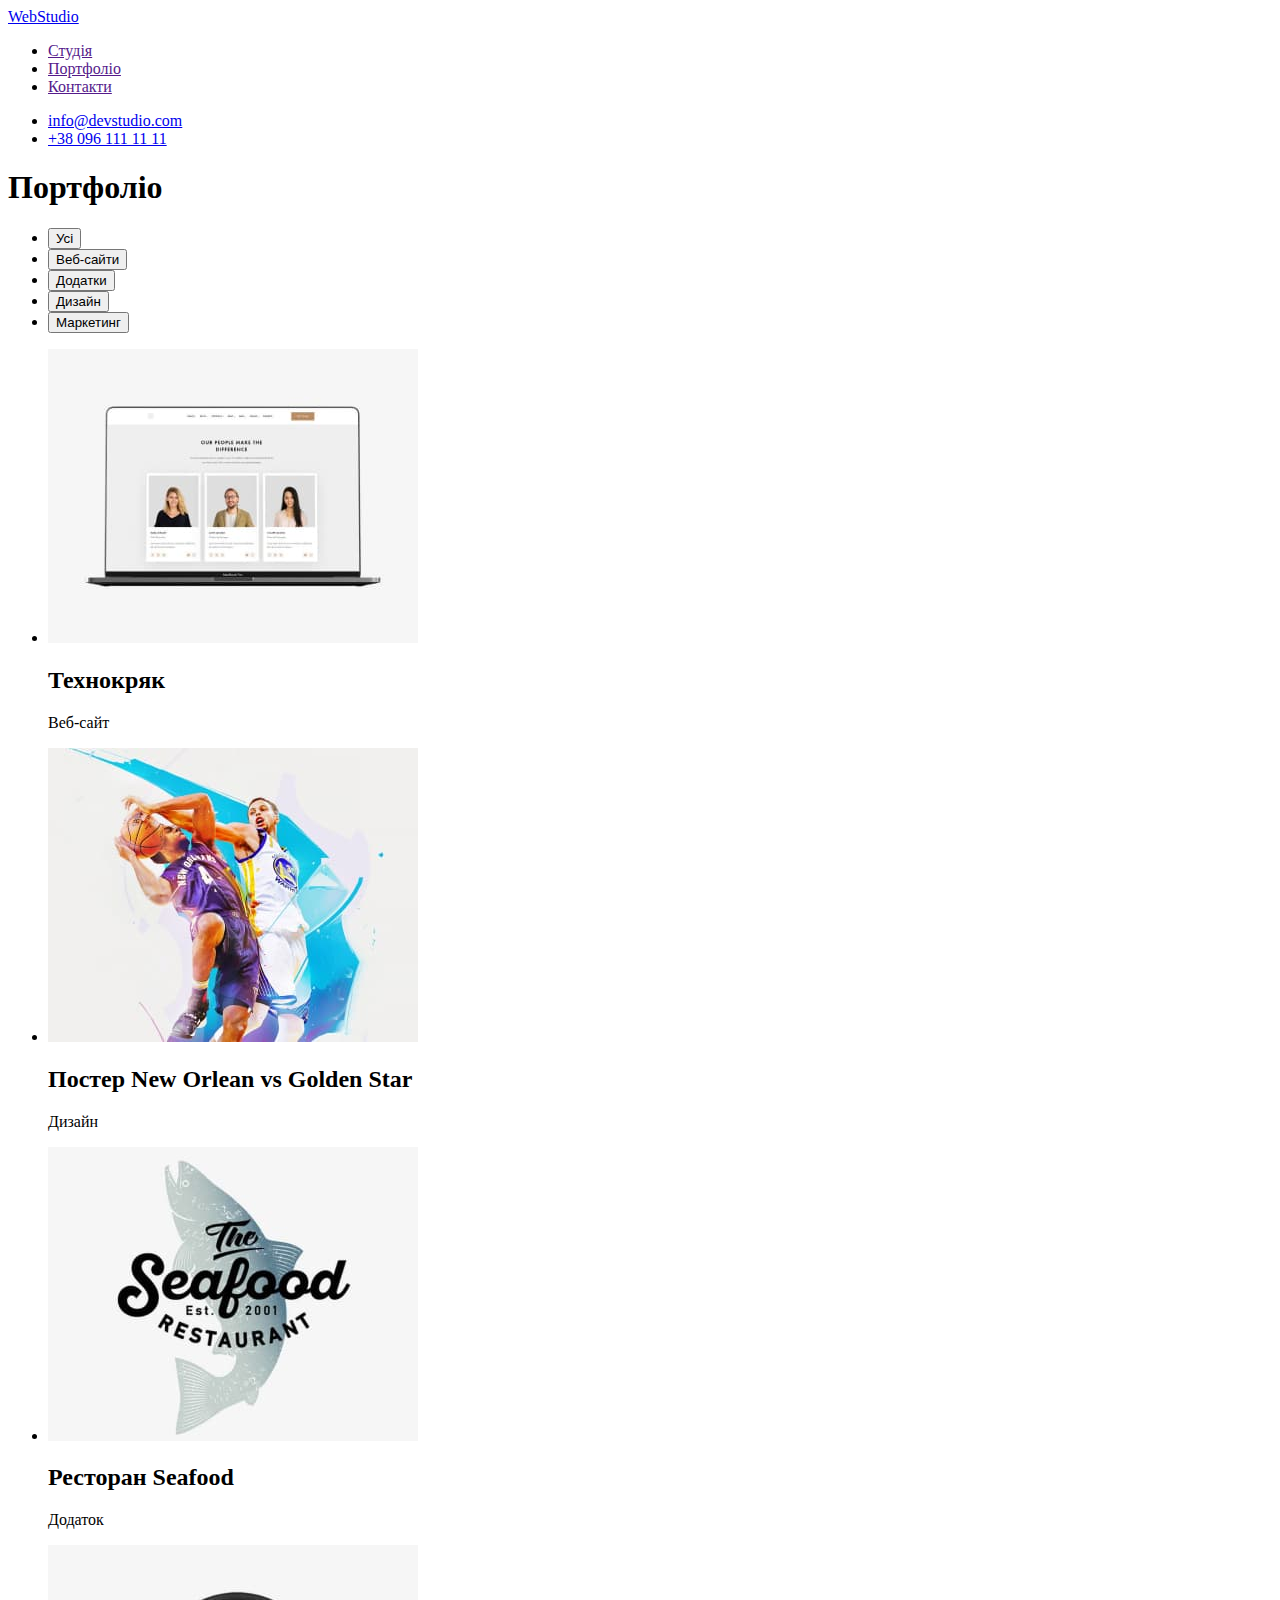
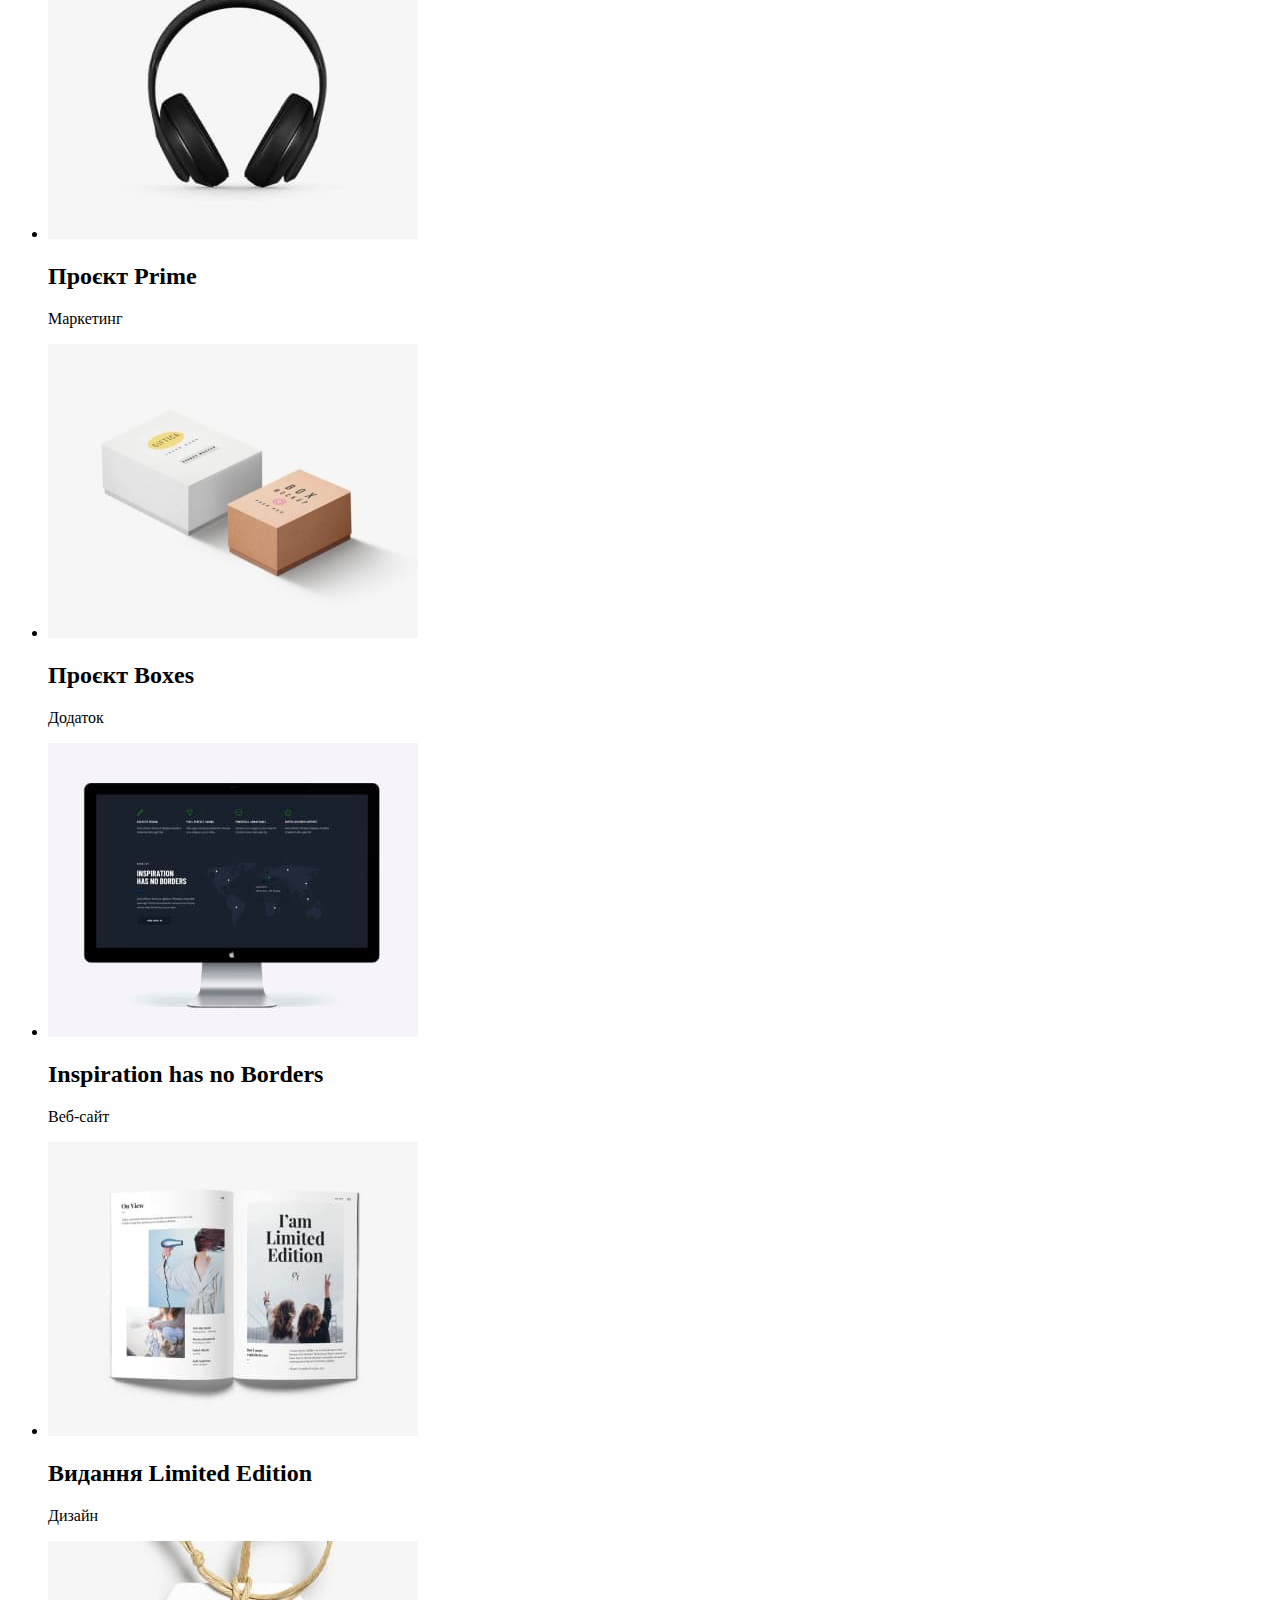
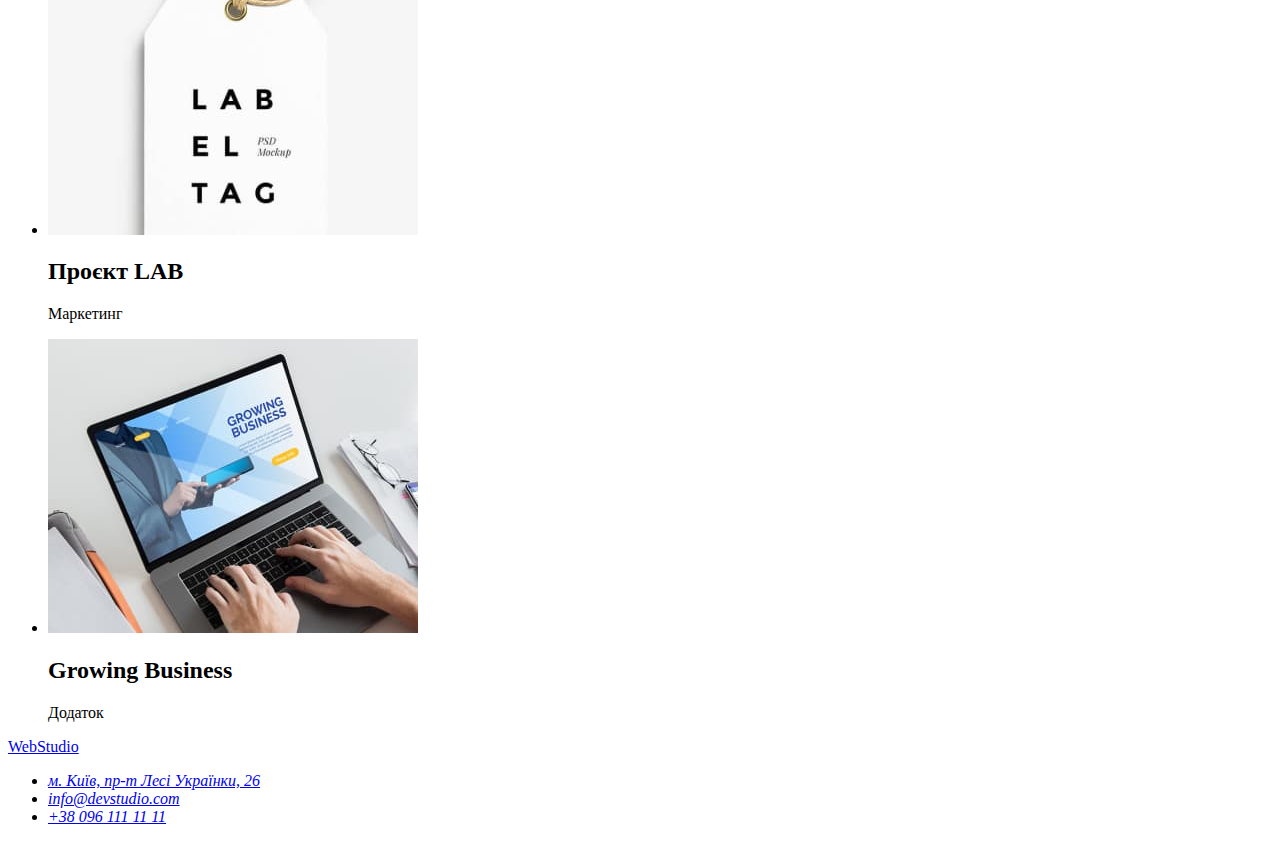
==== portfolio.html @ 05e3d1da "add portfolio.html file" ====
<!DOCTYPE html>
<html lang="uk">
  <head>
    <meta charset="UTF-8" />
    <meta http-equiv="X-UA-Compatible" content="IE=edge" />
    <meta name="viewport" content="width=device-width, initial-scale=1.0" />
    <title>WebStudio</title>
  </head>
  <body>
    <header>
      <nav>
        <a href="./index.html">WebStudio</a>

        <ul>
          <li><a href="">Студія</a></li>
          <li><a href="">Портфоліо</a></li>
          <li><a href="">Контакти</a></li>
        </ul>
      </nav>

      <ul>
        <li><a href="mailto:info@devstudio.com">info@devstudio.com</a></li>
        <li><a href="tel:+380961111111">+38 096 111 11 11</a></li>
      </ul>
    </header>
    <main>
      <section>
        <h1>Портфоліо</h1>
        <ul>
          <li><button type="button">Усі</button></li>
          <li><button type="button">Веб-сайти</button></li>
          <li><button type="button">Додатки</button></li>
          <li><button type="button">Дизайн</button></li>
          <li><button type="button">Маркетинг</button></li>
        </ul>
        <ul>
          <li>
            <img src="./images/porfolio.img/img (1).jpg" alt=" Фото " width="370" height="294" />
            <h2>Технокряк</h2>
            <p>Веб-сайт</p>
          </li>
          <li>
            <img src="./images/porfolio.img/img (2).jpg" alt="Постер" width="370" height="294" />
            <h2>Постер New Orlean vs Golden Star</h2>
            <p>Дизайн</p>
          </li>
          <li>
            <img
              src="./images/porfolio.img/img (3).jpg"
              alt="Лого ресторану"
              width="370"
              height="294"
            />
            <h2>Ресторан Seafood</h2>
            <p>Додаток</p>
          </li>
          <li>
            <img src="./images/porfolio.img/img (4).jpg" alt="Навушники" width="370" height="294" />
            <h2>Проєкт Prime</h2>
            <p>Маркетинг</p>
          </li>
          <li>
            <img src="./images/porfolio.img/img (5).jpg" alt="Бокси" width="370" height="294" />
            <h2>Проєкт Boxes</h2>
            <p>Додаток</p>
          </li>
          <li>
            <img src="./images/porfolio.img/img (6).jpg" alt="Компютер" width="370" height="294" />
            <h2>Inspiration has no Borders</h2>
            <p>Веб-сайт</p>
          </li>
          <li>
            <img src="./images/porfolio.img/img (7).jpg" alt="Книга" width="370" height="294" />
            <h2>Видання Limited Edition</h2>
            <p>Дизайн</p>
          </li>
          <li>
            <img src="./images/porfolio.img/img (8).jpg" alt="Етикетка" width="370" height="294" />
            <h2>Проєкт LAB</h2>
            <p>Маркетинг</p>
          </li>
          <li>
            <img src="./images/porfolio.img/img (9).jpg" alt="Ноутбук" width="370" height="294" />
            <h2>Growing Business</h2>
            <p>Додаток</p>
          </li>
        </ul>
      </section>
    </main>
    <footer>
      <a href="./index.html">WebStudio</a>

      <address>
        <ul>
          <li>
            <a
              href="https://goo.gl/maps/ZJE6NmZBpjfpGqfWA"
              target="_blank"
              rel="noreferrer noopener nofollow"
              >м. Київ, пр-т Лесі Українки, 26</a
            >
          </li>
          <li><a href="mailto:info@devstudio.com">info@devstudio.com</a></li>
          <li><a href="tel:+380961111111">+38 096 111 11 11</a></li>
        </ul>
      </address>
    </footer>
  </body>
</html>
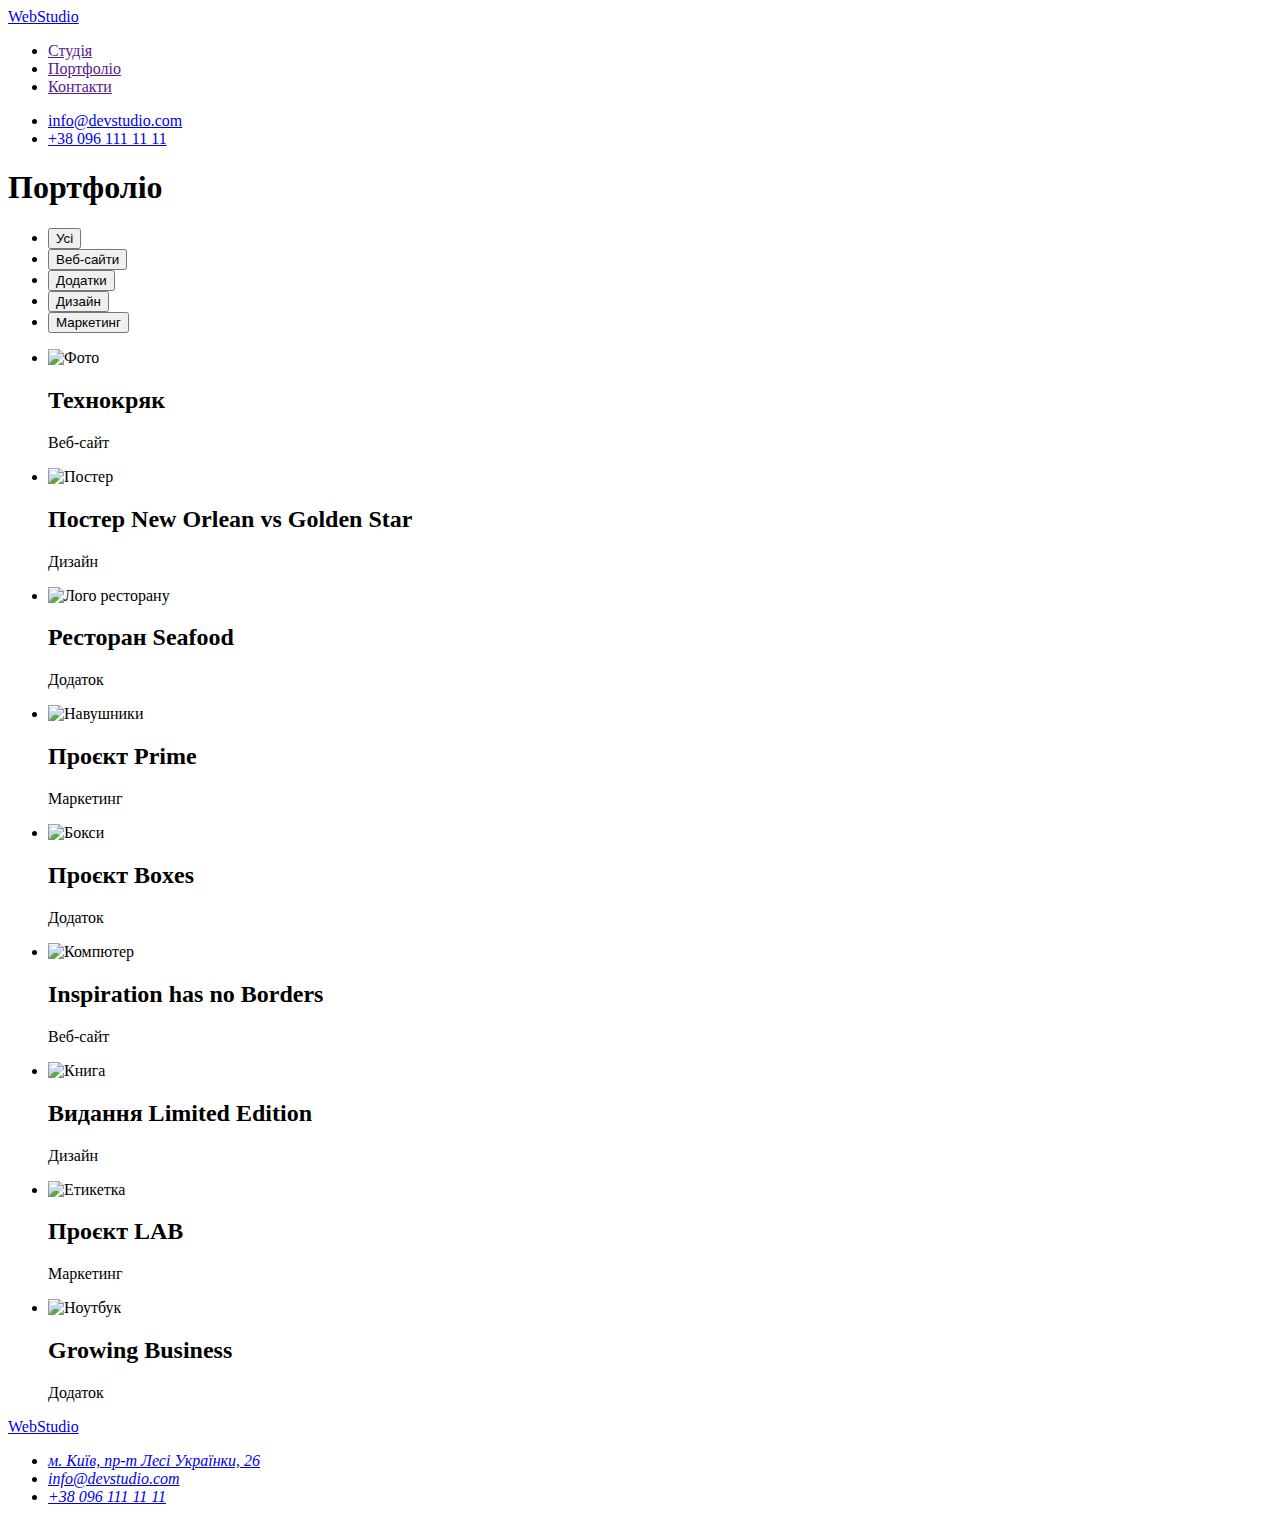
==== commit 68e1a492: "update portfolio.html file" ====
--- a/portfolio.html
+++ b/portfolio.html
@@ -35,18 +35,18 @@
         </ul>
         <ul>
           <li>
-            <img src="./images/porfolio.img/img (1).jpg" alt=" Фото " width="370" height="294" />
+            <img src="./images/porfolio.img/img(1).jpg" alt=" Фото " width="370" height="294" />
             <h2>Технокряк</h2>
             <p>Веб-сайт</p>
           </li>
           <li>
-            <img src="./images/porfolio.img/img (2).jpg" alt="Постер" width="370" height="294" />
+            <img src="./images/porfolio.img/img(2).jpg" alt="Постер" width="370" height="294" />
             <h2>Постер New Orlean vs Golden Star</h2>
             <p>Дизайн</p>
           </li>
           <li>
             <img
-              src="./images/porfolio.img/img (3).jpg"
+              src="./images/porfolio.img/img(3).jpg"
               alt="Лого ресторану"
               width="370"
               height="294"
@@ -55,32 +55,32 @@
             <p>Додаток</p>
           </li>
           <li>
-            <img src="./images/porfolio.img/img (4).jpg" alt="Навушники" width="370" height="294" />
+            <img src="./images/porfolio.img/img(4).jpg" alt="Навушники" width="370" height="294" />
             <h2>Проєкт Prime</h2>
             <p>Маркетинг</p>
           </li>
           <li>
-            <img src="./images/porfolio.img/img (5).jpg" alt="Бокси" width="370" height="294" />
+            <img src="./images/porfolio.img/img(5).jpg" alt="Бокси" width="370" height="294" />
             <h2>Проєкт Boxes</h2>
             <p>Додаток</p>
           </li>
           <li>
-            <img src="./images/porfolio.img/img (6).jpg" alt="Компютер" width="370" height="294" />
+            <img src="./images/porfolio.img/img(6).jpg" alt="Компютер" width="370" height="294" />
             <h2>Inspiration has no Borders</h2>
             <p>Веб-сайт</p>
           </li>
           <li>
-            <img src="./images/porfolio.img/img (7).jpg" alt="Книга" width="370" height="294" />
+            <img src="./images/porfolio.img/img(7).jpg" alt="Книга" width="370" height="294" />
             <h2>Видання Limited Edition</h2>
             <p>Дизайн</p>
           </li>
           <li>
-            <img src="./images/porfolio.img/img (8).jpg" alt="Етикетка" width="370" height="294" />
+            <img src="./images/porfolio.img/img(8).jpg" alt="Етикетка" width="370" height="294" />
             <h2>Проєкт LAB</h2>
             <p>Маркетинг</p>
           </li>
           <li>
-            <img src="./images/porfolio.img/img (9).jpg" alt="Ноутбук" width="370" height="294" />
+            <img src="./images/porfolio.img/img(9).jpg" alt="Ноутбук" width="370" height="294" />
             <h2>Growing Business</h2>
             <p>Додаток</p>
           </li>
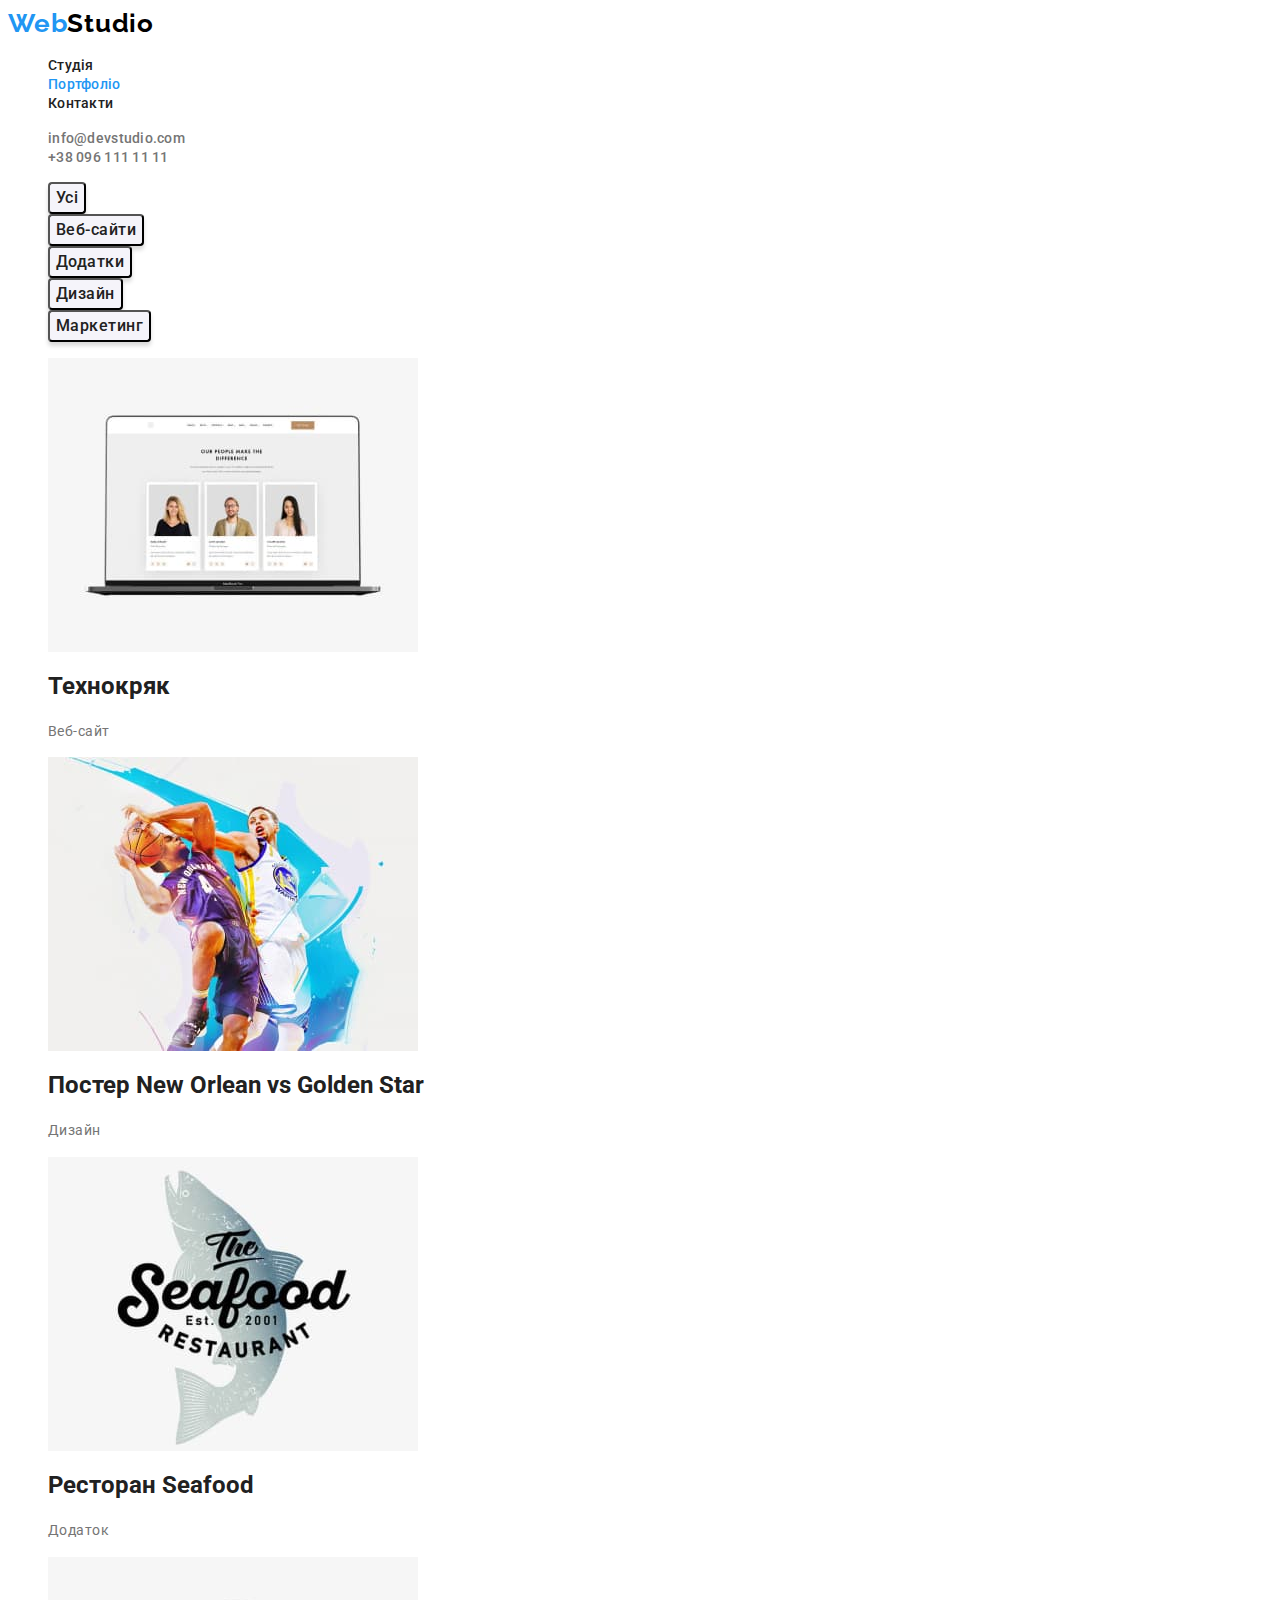
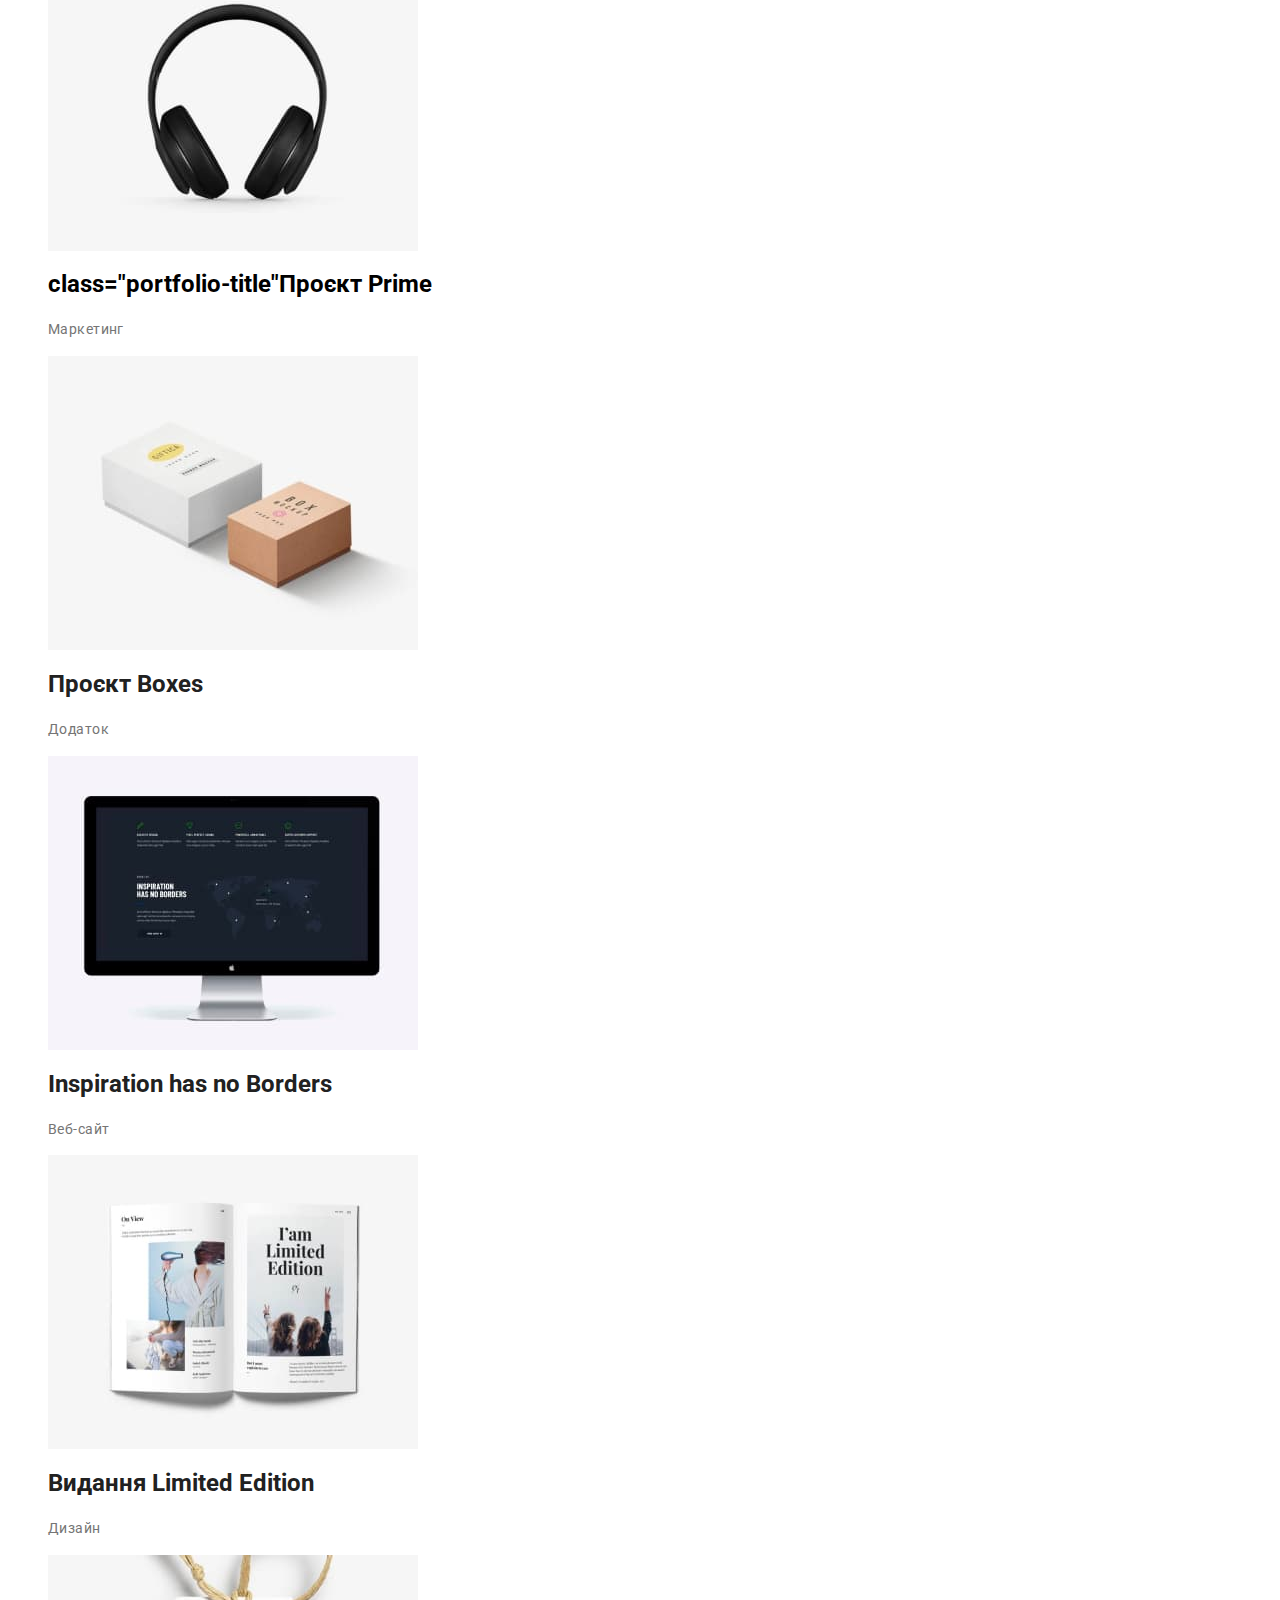
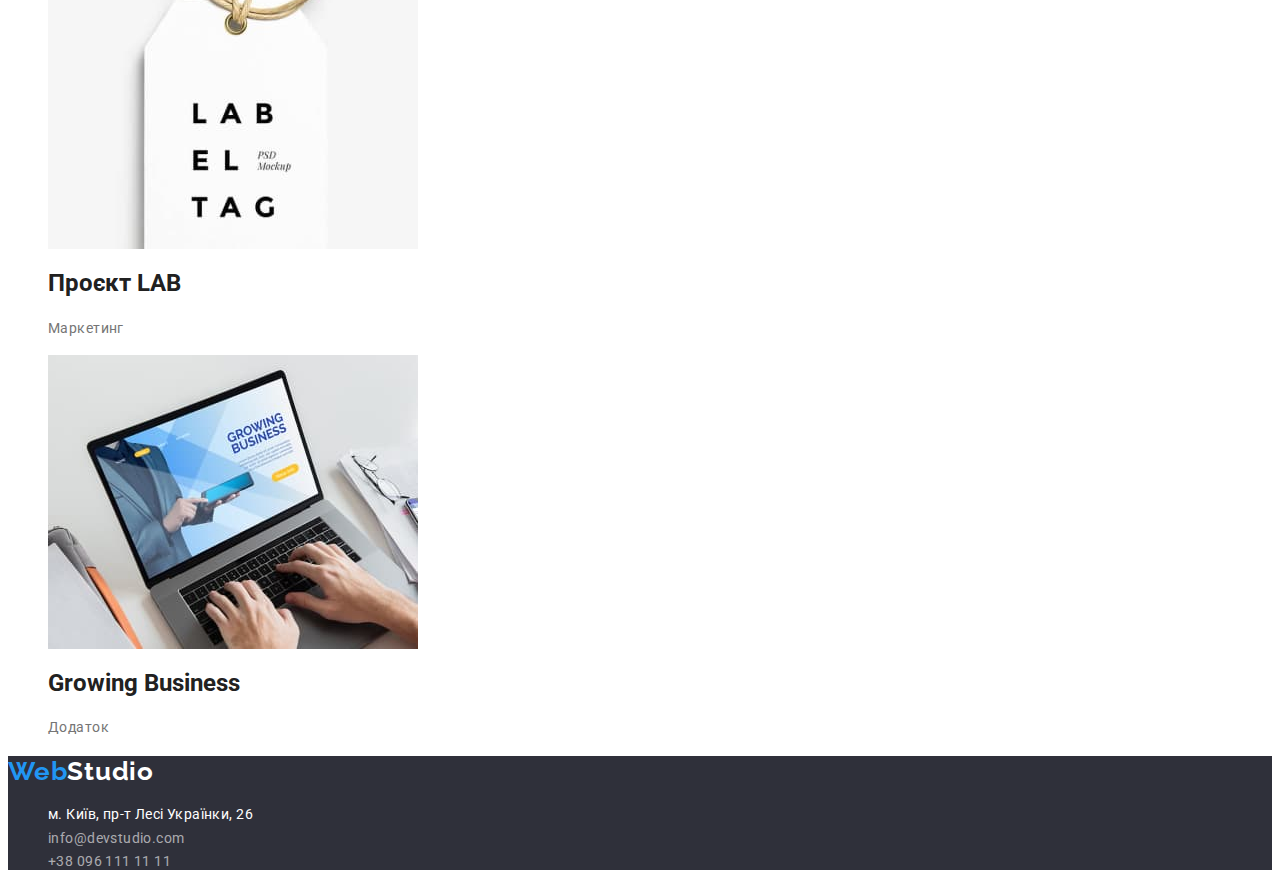
==== commit a91acf48: "add styles css index.html" ====
--- a/portfolio.html
+++ b/portfolio.html
@@ -5,103 +5,125 @@
     <meta http-equiv="X-UA-Compatible" content="IE=edge" />
     <meta name="viewport" content="width=device-width, initial-scale=1.0" />
     <title>WebStudio</title>
+    <link rel="preconnect" href="https://fonts.googleapis.com" />
+    <link rel="preconnect" href="https://fonts.gstatic.com" crossorigin />
+    <link
+      href="https://fonts.googleapis.com/css2?family=Raleway:wght@700&family=Roboto:wght@400;500;700;900&display=swap"
+      rel="stylesheet"
+    />
+    <link rel="stylesheet" href="./css/styles.css" />
   </head>
   <body>
-    <header>
-      <nav>
-        <a href="./index.html">WebStudio</a>
-
-        <ul>
-          <li><a href="">Студія</a></li>
-          <li><a href="">Портфоліо</a></li>
-          <li><a href="">Контакти</a></li>
+    <header class="page-header">
+      <nav class="page-nav">
+        <a class="logo-link link" href="./index.html" lang="en"
+          >Web<span class="logo-header">Studio</span></a
+        >
+        <ul class="menu list">
+          <li class="menu-item"><a class="menu-link link" href="./index.html">Студія</a></li>
+          <li class="menu-item">
+            <a class="menu-link link current" href="./portfolio.html">Портфоліо</a>
+          </li>
+          <li class="menu-item"><a class="menu-link link" href="">Контакти</a></li>
         </ul>
       </nav>
 
-      <ul>
-        <li><a href="mailto:info@devstudio.com">info@devstudio.com</a></li>
-        <li><a href="tel:+380961111111">+38 096 111 11 11</a></li>
+      <ul class="contacts list">
+        <li class="contact-item">
+          <a class="contact-mail link" href="mailto:info@devstudio.com">info@devstudio.com</a>
+        </li>
+        <li class="contact-item">
+          <a class="contact-phone-number link" href="tel:+380961111111">+38 096 111 11 11</a>
+        </li>
       </ul>
     </header>
     <main>
-      <section>
-        <h1>Портфоліо</h1>
-        <ul>
-          <li><button type="button">Усі</button></li>
-          <li><button type="button">Веб-сайти</button></li>
-          <li><button type="button">Додатки</button></li>
-          <li><button type="button">Дизайн</button></li>
-          <li><button type="button">Маркетинг</button></li>
+      <section class="section-portfolio">
+        <h1 class="visually-hidden">Портфоліо</h1>
+        <ul class="filters-buttons list">
+          <li class="filter-btn"><button class="flt-btn" type="button">Усі</button></li>
+          <li class="filter-btn"><button class="flt-btn" type="button">Веб-сайти</button></li>
+          <li class="filter-btn"><button class="flt-btn" type="button">Додатки</button></li>
+          <li class="filter-btn"><button class="flt-btn" type="button">Дизайн</button></li>
+          <li class="filter-btn"><button class="flt-btn" type="button">Маркетинг</button></li>
         </ul>
-        <ul>
-          <li>
+        <ul class="portfolio-list list">
+          <li class="portfolio-list-item">
             <img src="./images/porfolio.img/img(1).jpg" alt=" Фото " width="370" height="294" />
-            <h2>Технокряк</h2>
-            <p>Веб-сайт</p>
+            <h2 class="portfolio-title">Технокряк</h2>
+            <p class="description">Веб-сайт</p>
           </li>
-          <li>
+          <li class="portfolio-list-item">
             <img src="./images/porfolio.img/img(2).jpg" alt="Постер" width="370" height="294" />
-            <h2>Постер New Orlean vs Golden Star</h2>
-            <p>Дизайн</p>
+            <h2 class="portfolio-title">Постер New Orlean vs Golden Star</h2>
+            <p class="description">Дизайн</p>
           </li>
-          <li>
+          <li class="portfolio-list-item">
             <img
               src="./images/porfolio.img/img(3).jpg"
               alt="Лого ресторану"
               width="370"
               height="294"
             />
-            <h2>Ресторан Seafood</h2>
-            <p>Додаток</p>
+            <h2 class="portfolio-title">Ресторан Seafood</h2>
+            <p class="description">Додаток</p>
           </li>
-          <li>
+          <li class="portfolio-list-item">
             <img src="./images/porfolio.img/img(4).jpg" alt="Навушники" width="370" height="294" />
-            <h2>Проєкт Prime</h2>
-            <p>Маркетинг</p>
+            <h2>class="portfolio-title"Проєкт Prime</h2>
+            <p class="description">Маркетинг</p>
           </li>
-          <li>
+          <li class="portfolio-list-item">
             <img src="./images/porfolio.img/img(5).jpg" alt="Бокси" width="370" height="294" />
-            <h2>Проєкт Boxes</h2>
-            <p>Додаток</p>
+            <h2 class="portfolio-title">Проєкт Boxes</h2>
+            <p class="description">Додаток</p>
           </li>
-          <li>
+          <li class="portfolio-list-item">
             <img src="./images/porfolio.img/img(6).jpg" alt="Компютер" width="370" height="294" />
-            <h2>Inspiration has no Borders</h2>
-            <p>Веб-сайт</p>
+            <h2 class="portfolio-title">Inspiration has no Borders</h2>
+            <p class="description">Веб-сайт</p>
           </li>
-          <li>
+          <li class="portfolio-list-item">
             <img src="./images/porfolio.img/img(7).jpg" alt="Книга" width="370" height="294" />
-            <h2>Видання Limited Edition</h2>
-            <p>Дизайн</p>
+            <h2 class="portfolio-title">Видання Limited Edition</h2>
+            <p class="description">Дизайн</p>
           </li>
-          <li>
+          <li class="portfolio-list-item">
             <img src="./images/porfolio.img/img(8).jpg" alt="Етикетка" width="370" height="294" />
-            <h2>Проєкт LAB</h2>
-            <p>Маркетинг</p>
+            <h2 class="portfolio-title">Проєкт LAB</h2>
+            <p class="description">Маркетинг</p>
           </li>
-          <li>
+          <li class="portfolio-list-item">
             <img src="./images/porfolio.img/img(9).jpg" alt="Ноутбук" width="370" height="294" />
-            <h2>Growing Business</h2>
-            <p>Додаток</p>
+            <h2 class="portfolio-title">Growing Business</h2>
+            <p class="description">Додаток</p>
           </li>
         </ul>
       </section>
     </main>
-    <footer>
-      <a href="./index.html">WebStudio</a>
+    <footer class="page-footer">
+      <a class="logo-link link" href="./index.html" lang="en"
+        >Web<span class="logo-footer">Studio</span></a
+      >
 
-      <address>
-        <ul>
-          <li>
+      <address class="address-map">
+        <ul class="addres-list list">
+          <li class="addres-item">
             <a
+              class="addres-link link"
               href="https://goo.gl/maps/ZJE6NmZBpjfpGqfWA"
               target="_blank"
               rel="noreferrer noopener nofollow"
-              >м. Київ, пр-т Лесі Українки, 26</a
+            >
+              м. Київ, пр-т Лесі Українки, 26</a
             >
           </li>
-          <li><a href="mailto:info@devstudio.com">info@devstudio.com</a></li>
-          <li><a href="tel:+380961111111">+38 096 111 11 11</a></li>
+          <li class="mail-item">
+            <a class="mail-link link" href="mailto:info@devstudio.com">info@devstudio.com</a>
+          </li>
+          <li class="tel-item">
+            <a class="tel-link link" href="tel:+380961111111">+38 096 111 11 11</a>
+          </li>
         </ul>
       </address>
     </footer>
--- a/css/styles.css
+++ b/css/styles.css
@@ -0,0 +1,258 @@
+:root {
+  --primary-font: 'Roboto', sans-serif;
+  --secondary-font: 'Raleway', sans-serif;
+  --primary-background-color: #ffffff;
+  --accent-color: #2196f3;
+  --background-color-theme-dark: #2f303a;
+  --background-primary-color-theme-light: #f5f5f5;
+  --background-secondary-color-theme-light: #f5f4fa;
+  --primary-text-color: #212121;
+  --secondary-text-color: #757575;
+}
+body {
+  font-family: var(--primary-font);
+  background-color: var(--primary-background-color);
+}
+
+.link {
+  text-decoration: none;
+}
+.list {
+  list-style: none;
+}
+
+.logo-link {
+  font-family: 'Raleway';
+  font-style: normal;
+  font-weight: 700;
+  font-size: 26px;
+  line-height: 1.2;
+  letter-spacing: 0.03em;
+
+  color: #2196f3;
+}
+
+.logo-header {
+  color: #000000;
+}
+
+img {
+  display: block;
+}
+button {
+  font-family: inherit;
+  cursor: pointer;
+}
+
+button {
+  background: #2196f3;
+  box-shadow: 0px 4px 4px rgba(0, 0, 0, 0.15);
+  border-radius: 4px;
+}
+.menu-link {
+  font-weight: 500;
+  font-size: 14px;
+  line-height: 1.14;
+  letter-spacing: 0.02em;
+
+  color: #212121;
+}
+.menu-link:hover,
+.menu-link:focus {
+  color: var(--accent-color);
+}
+.contact-mail {
+  font-weight: 500;
+  font-size: 14px;
+  line-height: 1.14;
+  letter-spacing: 0.02em;
+
+  color: #757575;
+}
+.contact-mail:hover,
+.contact-mail:focus {
+  color: var(--accent-color);
+}
+.contact-phone-number {
+  font-weight: 500;
+  font-size: 14px;
+  line-height: 1.14;
+  letter-spacing: 0.02em;
+
+  color: #757575;
+}
+.contact-phone-number:hover,
+.contact-phone-number:focus {
+  color: var(--accent-color);
+}
+
+/* ========HERO======= */
+.hero {
+  background-color: var(--background-color-theme-dark);
+}
+.hero-title {
+  font-size: 44px;
+  line-height: 1.36;
+  text-align: center;
+  letter-spacing: 0.06em;
+  text-transform: uppercase;
+
+  color: #ffffff;
+}
+.modal-open-btn {
+  font-weight: 700;
+  font-size: 16px;
+  line-height: 1.88;
+  letter-spacing: 0.06em;
+  color: #ffffff;
+}
+.modal-open-btn {
+  background-color: var(--accent-color);
+}
+.modal-open-btn:hover,
+.modal-open-btn:focus {
+  background: #188ce8;
+  box-shadow: 0px 4px 4px rgba(0, 0, 0, 0.15);
+  border-radius: 4px;
+}
+
+.visually-hidden {
+  position: absolute;
+  white-space: nowrap;
+  width: 1px;
+  height: 1px;
+  overflow: hidden;
+  border: 0;
+  padding: 0;
+  clip: rect(0 0 0 0);
+  clip-path: inset(50%);
+  margin: -1px;
+}
+.features-title {
+  font-size: 14px;
+  line-height: 1.14;
+  letter-spacing: 0.03em;
+  text-transform: uppercase;
+
+  color: var(--primary-text-color);
+}
+
+.description {
+  font-size: 14px;
+  line-height: 1.7;
+  letter-spacing: 0.03em;
+
+  color: var(--secondary-text-color);
+}
+
+.work-title {
+  font-size: 36px;
+  line-height: 1.16;
+  text-align: center;
+  letter-spacing: 0.03em;
+
+  color: var(--primary-text-color);
+}
+.about-team {
+  background-color: var(--background-secondary-color-theme-light);
+}
+.team-title {
+  font-size: 36px;
+  line-height: 42px;
+  text-align: center;
+  letter-spacing: 0.03em;
+  color: var(--primary-text-color);
+}
+.worker-name {
+  font-size: 16px;
+  line-height: 1.19;
+  letter-spacing: 0.03em;
+  color: var(--primary-text-color);
+}
+.work-position {
+  font-size: 16px;
+  line-height: 1.19;
+  letter-spacing: 0.03em;
+  color: var(--secondary-text-color);
+}
+.page-footer {
+  background-color: var(--background-color-theme-dark);
+}
+
+.logo-link {
+  font-family: 'Raleway';
+  font-style: normal;
+  font-weight: 700;
+  font-size: 26px;
+  line-height: 1.2;
+  letter-spacing: 0.03em;
+
+  color: #2196f3;
+}
+.logo-footer {
+  color: #ffffff;
+}
+.addres-link {
+  font-family: 'Roboto', sans-serif;
+  font-style: normal;
+  font-weight: 400;
+  font-size: 14px;
+  line-height: 1.7;
+  letter-spacing: 0.03em;
+
+  color: #ffffff;
+}
+
+.mail-link {
+  font-family: 'Roboto';
+  font-style: normal;
+  font-weight: 400;
+  font-size: 14px;
+  line-height: 1.7;
+  letter-spacing: 0.03em;
+
+  color: rgba(255, 255, 255, 0.6);
+}
+
+.mail-link:hover,
+.mail-link:focus {
+  color: var(--accent-color);
+}
+
+.tel-link {
+  font-family: 'Roboto';
+  font-style: normal;
+  font-weight: 400;
+  font-size: 14px;
+  line-height: 1, 7;
+  letter-spacing: 0.03em;
+
+  color: rgba(255, 255, 255, 0.6);
+}
+
+.tel-link:hover,
+.tel.link:focus {
+  color: var(--accent-color);
+}
+
+/* =======PORTFOLIO====== */
+
+.current {
+  color: var(--accent-color);
+}
+.flt-btn {
+  font-weight: 500;
+  font-size: 16px;
+  line-height: 1.62;
+  letter-spacing: 0.03em;
+  color: var(--primary-text-color);
+  background-color: #f5f4fa;
+}
+
+.flt-btn:hover,
+.flt-btn:focus {
+  background-color: var(--accent-color);
+}
+.portfolio-title {
+  color: var(--primary-text-color);
+}
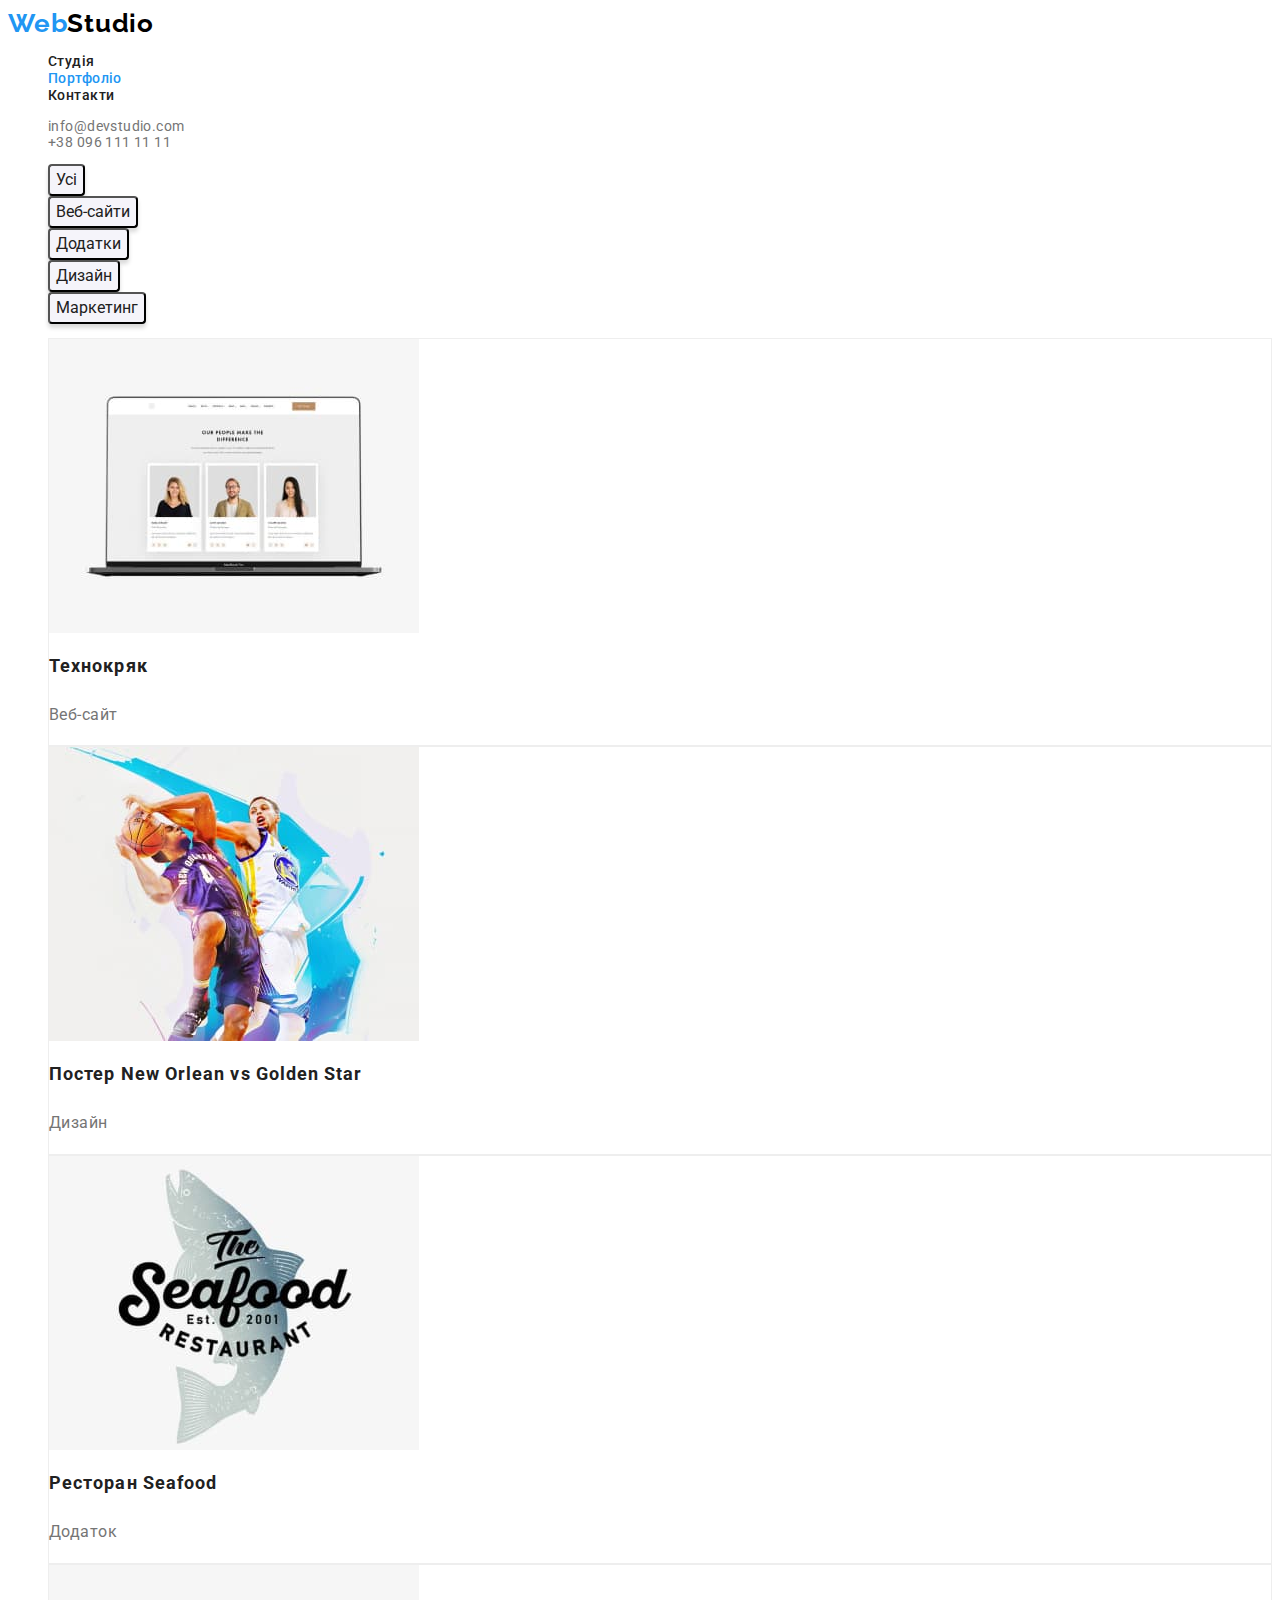
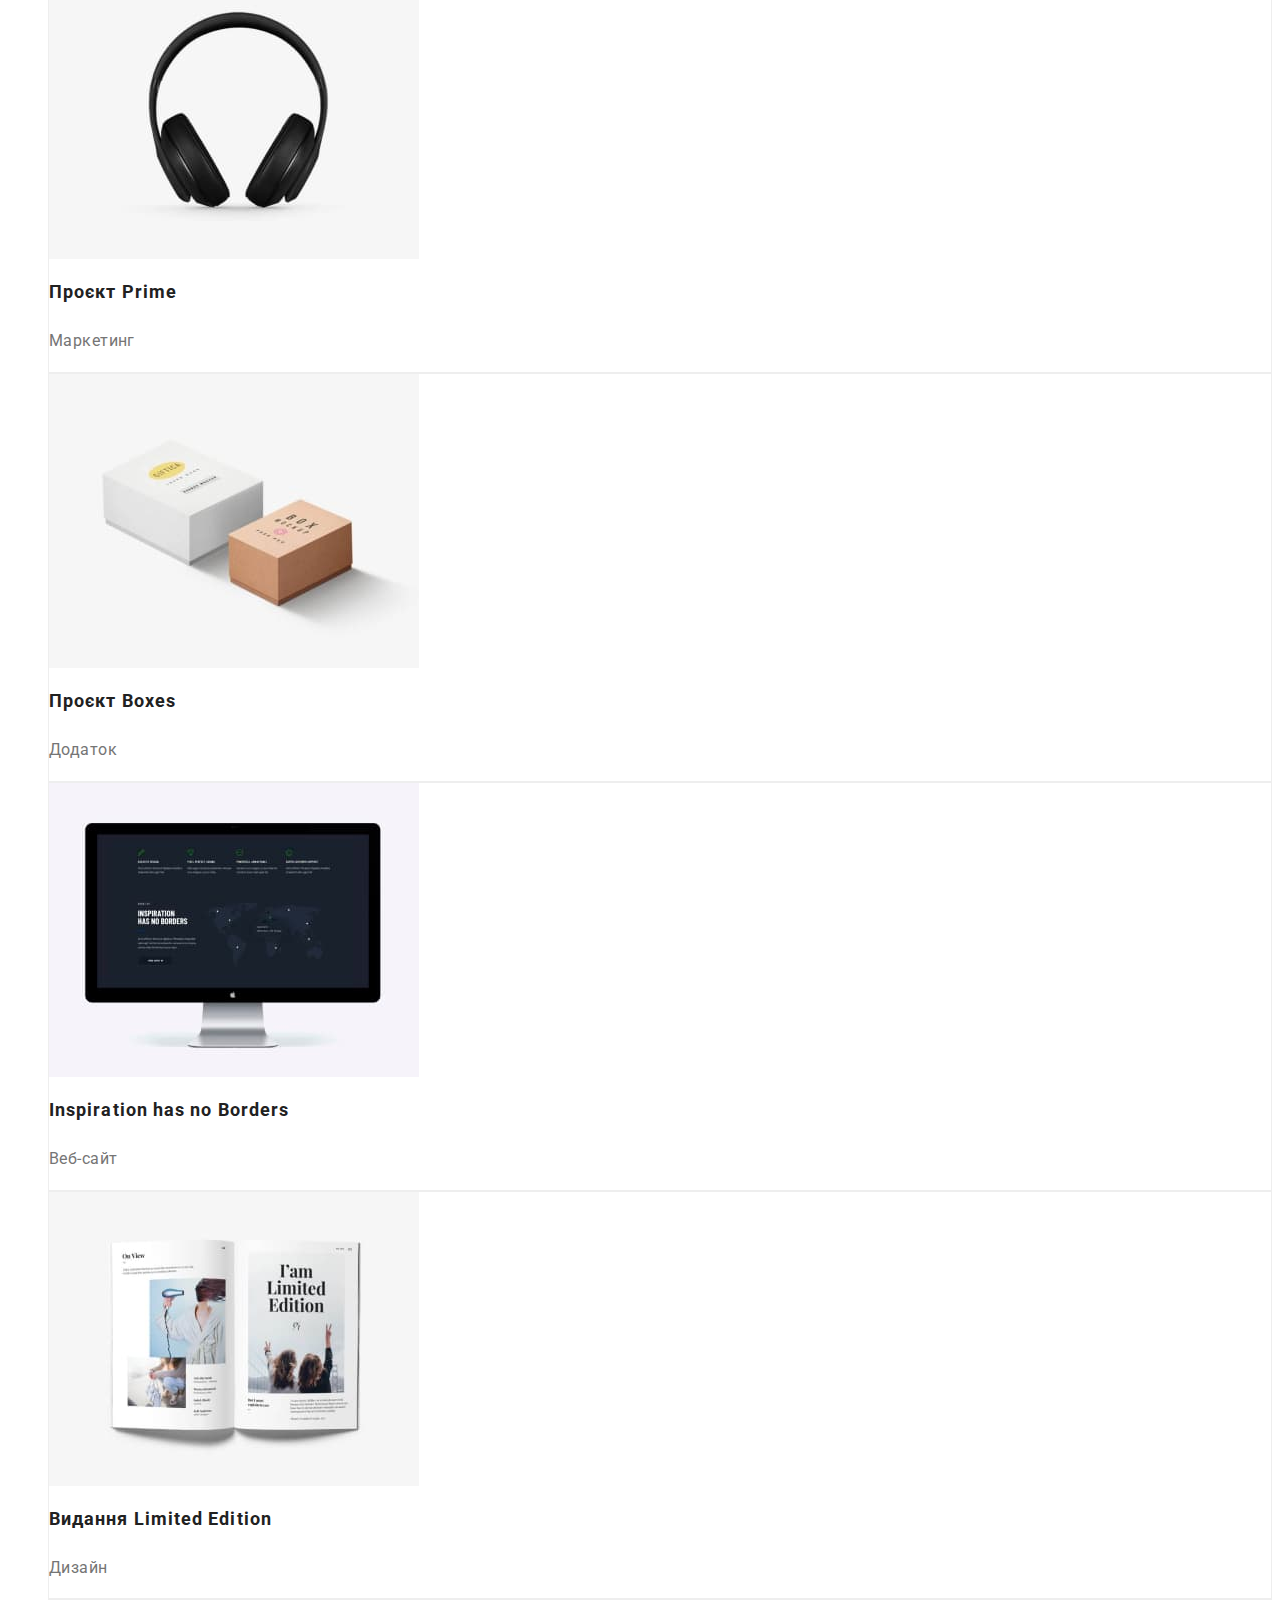
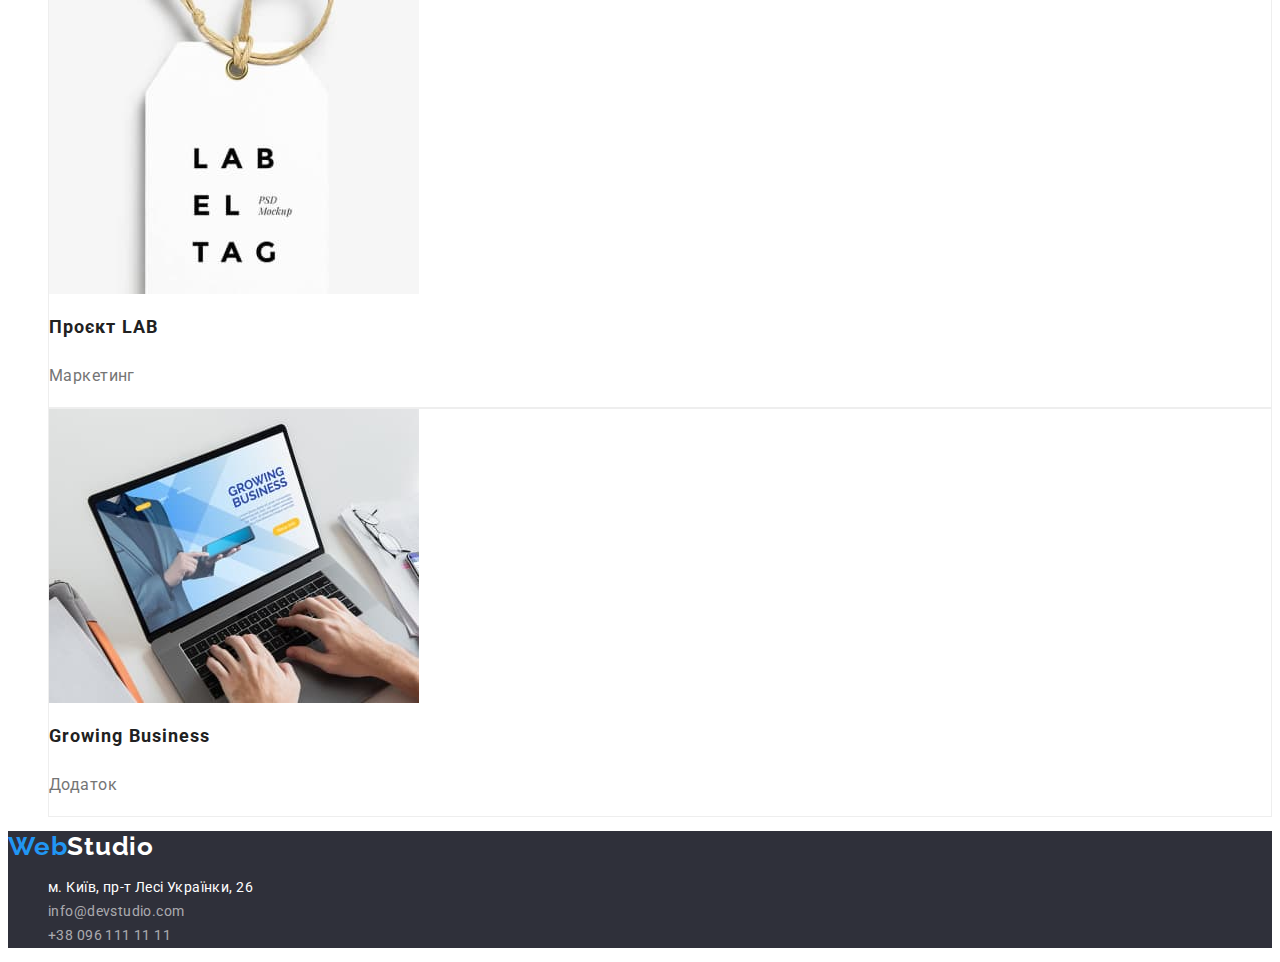
==== commit d40512f0: "update styles css" ====
--- a/portfolio.html
+++ b/portfolio.html
@@ -51,12 +51,12 @@
           <li class="portfolio-list-item">
             <img src="./images/porfolio.img/img(1).jpg" alt=" Фото " width="370" height="294" />
             <h2 class="portfolio-title">Технокряк</h2>
-            <p class="description">Веб-сайт</p>
+            <p class="portfolio-description">Веб-сайт</p>
           </li>
           <li class="portfolio-list-item">
             <img src="./images/porfolio.img/img(2).jpg" alt="Постер" width="370" height="294" />
             <h2 class="portfolio-title">Постер New Orlean vs Golden Star</h2>
-            <p class="description">Дизайн</p>
+            <p class="portfolio-description">Дизайн</p>
           </li>
           <li class="portfolio-list-item">
             <img
@@ -66,37 +66,37 @@
               height="294"
             />
             <h2 class="portfolio-title">Ресторан Seafood</h2>
-            <p class="description">Додаток</p>
+            <p class="portfolio-description">Додаток</p>
           </li>
           <li class="portfolio-list-item">
             <img src="./images/porfolio.img/img(4).jpg" alt="Навушники" width="370" height="294" />
-            <h2>class="portfolio-title"Проєкт Prime</h2>
-            <p class="description">Маркетинг</p>
+            <h2 class="portfolio-title">Проєкт Prime</h2>
+            <p class="portfolio-description">Маркетинг</p>
           </li>
           <li class="portfolio-list-item">
             <img src="./images/porfolio.img/img(5).jpg" alt="Бокси" width="370" height="294" />
             <h2 class="portfolio-title">Проєкт Boxes</h2>
-            <p class="description">Додаток</p>
+            <p class="portfolio-description">Додаток</p>
           </li>
           <li class="portfolio-list-item">
             <img src="./images/porfolio.img/img(6).jpg" alt="Компютер" width="370" height="294" />
             <h2 class="portfolio-title">Inspiration has no Borders</h2>
-            <p class="description">Веб-сайт</p>
+            <p class="portfolio-description">Веб-сайт</p>
           </li>
           <li class="portfolio-list-item">
             <img src="./images/porfolio.img/img(7).jpg" alt="Книга" width="370" height="294" />
             <h2 class="portfolio-title">Видання Limited Edition</h2>
-            <p class="description">Дизайн</p>
+            <p class="portfolio-description">Дизайн</p>
           </li>
           <li class="portfolio-list-item">
             <img src="./images/porfolio.img/img(8).jpg" alt="Етикетка" width="370" height="294" />
             <h2 class="portfolio-title">Проєкт LAB</h2>
-            <p class="description">Маркетинг</p>
+            <p class="portfolio-description">Маркетинг</p>
           </li>
           <li class="portfolio-list-item">
             <img src="./images/porfolio.img/img(9).jpg" alt="Ноутбук" width="370" height="294" />
             <h2 class="portfolio-title">Growing Business</h2>
-            <p class="description">Додаток</p>
+            <p class="portfolio-description">Додаток</p>
           </li>
         </ul>
       </section>
--- a/css/styles.css
+++ b/css/styles.css
@@ -9,9 +9,15 @@
   --primary-text-color: #212121;
   --secondary-text-color: #757575;
 }
+.team-list-item {
+  background-color: var(--primary-background-color);
+}
 body {
   font-family: var(--primary-font);
   background-color: var(--primary-background-color);
+  font-size: 14px;
+  letter-spacing: 0.03em;
+  color: var(--primary-text-color);
 }
 
 .link {
@@ -51,35 +57,22 @@
 }
 .menu-link {
   font-weight: 500;
-  font-size: 14px;
   line-height: 1.14;
-  letter-spacing: 0.02em;
-
-  color: #212121;
+  color: var(--primary-text-color);
 }
 .menu-link:hover,
 .menu-link:focus {
   color: var(--accent-color);
 }
 .contact-mail {
-  font-weight: 500;
-  font-size: 14px;
-  line-height: 1.14;
-  letter-spacing: 0.02em;
-
-  color: #757575;
+  color: var(--secondary-text-color);
 }
 .contact-mail:hover,
 .contact-mail:focus {
   color: var(--accent-color);
 }
 .contact-phone-number {
-  font-weight: 500;
-  font-size: 14px;
-  line-height: 1.14;
-  letter-spacing: 0.02em;
-
-  color: #757575;
+  color: var(--secondary-text-color);
 }
 .contact-phone-number:hover,
 .contact-phone-number:focus {
@@ -94,10 +87,9 @@
   font-size: 44px;
   line-height: 1.36;
   text-align: center;
-  letter-spacing: 0.06em;
   text-transform: uppercase;
 
-  color: #ffffff;
+  color: var(--primary-background-color);
 }
 .modal-open-btn {
   font-weight: 700;
@@ -129,18 +121,14 @@
   margin: -1px;
 }
 .features-title {
-  font-size: 14px;
   line-height: 1.14;
-  letter-spacing: 0.03em;
   text-transform: uppercase;
 
   color: var(--primary-text-color);
 }
 
 .description {
-  font-size: 14px;
-  line-height: 1.7;
-  letter-spacing: 0.03em;
+  line-height: 1.7;
 
   color: var(--secondary-text-color);
 }
@@ -149,30 +137,31 @@
   font-size: 36px;
   line-height: 1.16;
   text-align: center;
-  letter-spacing: 0.03em;
 
   color: var(--primary-text-color);
 }
 .about-team {
   background-color: var(--background-secondary-color-theme-light);
+}
+.team-list-item {
+  background-color: var(--primary-background-color);
 }
 .team-title {
   font-size: 36px;
   line-height: 42px;
   text-align: center;
-  letter-spacing: 0.03em;
   color: var(--primary-text-color);
 }
 .worker-name {
   font-size: 16px;
   line-height: 1.19;
-  letter-spacing: 0.03em;
+  text-align: center;
   color: var(--primary-text-color);
 }
 .work-position {
   font-size: 16px;
   line-height: 1.19;
-  letter-spacing: 0.03em;
+  text-align: center;
   color: var(--secondary-text-color);
 }
 .page-footer {
@@ -186,11 +175,10 @@
   font-size: 26px;
   line-height: 1.2;
   letter-spacing: 0.03em;
-
-  color: #2196f3;
+  color: var(--accent-color);
 }
 .logo-footer {
-  color: #ffffff;
+  color: var(--primary-background-color);
 }
 .addres-link {
   font-family: 'Roboto', sans-serif;
@@ -200,11 +188,25 @@
   line-height: 1.7;
   letter-spacing: 0.03em;
 
-  color: #ffffff;
+  color: var(--primary-background-color);
 }
 
 .mail-link {
-  font-family: 'Roboto';
+  font-family: 'Roboto', sans-serif;
+  font-style: normal;
+  font-weight: 400;
+  line-height: 1.7;
+
+  color: rgba(255, 255, 255, 0.6);
+}
+
+.mail-link:hover,
+.mail-link:focus {
+  color: var(--accent-color);
+}
+
+.tel-link {
+  font-family: 'Roboto', sans-serif;
   font-style: normal;
   font-weight: 400;
   font-size: 14px;
@@ -214,22 +216,6 @@
   color: rgba(255, 255, 255, 0.6);
 }
 
-.mail-link:hover,
-.mail-link:focus {
-  color: var(--accent-color);
-}
-
-.tel-link {
-  font-family: 'Roboto';
-  font-style: normal;
-  font-weight: 400;
-  font-size: 14px;
-  line-height: 1, 7;
-  letter-spacing: 0.03em;
-
-  color: rgba(255, 255, 255, 0.6);
-}
-
 .tel-link:hover,
 .tel.link:focus {
   color: var(--accent-color);
@@ -241,18 +227,31 @@
   color: var(--accent-color);
 }
 .flt-btn {
-  font-weight: 500;
   font-size: 16px;
   line-height: 1.62;
-  letter-spacing: 0.03em;
-  color: var(--primary-text-color);
-  background-color: #f5f4fa;
+  color: var(--primary-text-color);
+  background-color: var(--background-secondary-color-theme-light);
+  cursor: pointer;
+}
+.portfolio-list-item {
+  background-color: var(--primary-background-color);
+  border: 1px solid #eeeeee;
 }
 
 .flt-btn:hover,
 .flt-btn:focus {
   background-color: var(--accent-color);
+  color: var(--primary-background-color);
 }
 .portfolio-title {
-  color: var(--primary-text-color);
-}
+  font-size: 18px;
+  line-height: 2;
+  letter-spacing: 0.06em;
+  color: var(--primary-text-color);
+}
+
+.portfolio-description {
+  font-size: 16px;
+  line-height: 1.87;
+  color: var(--secondary-text-color);
+}
